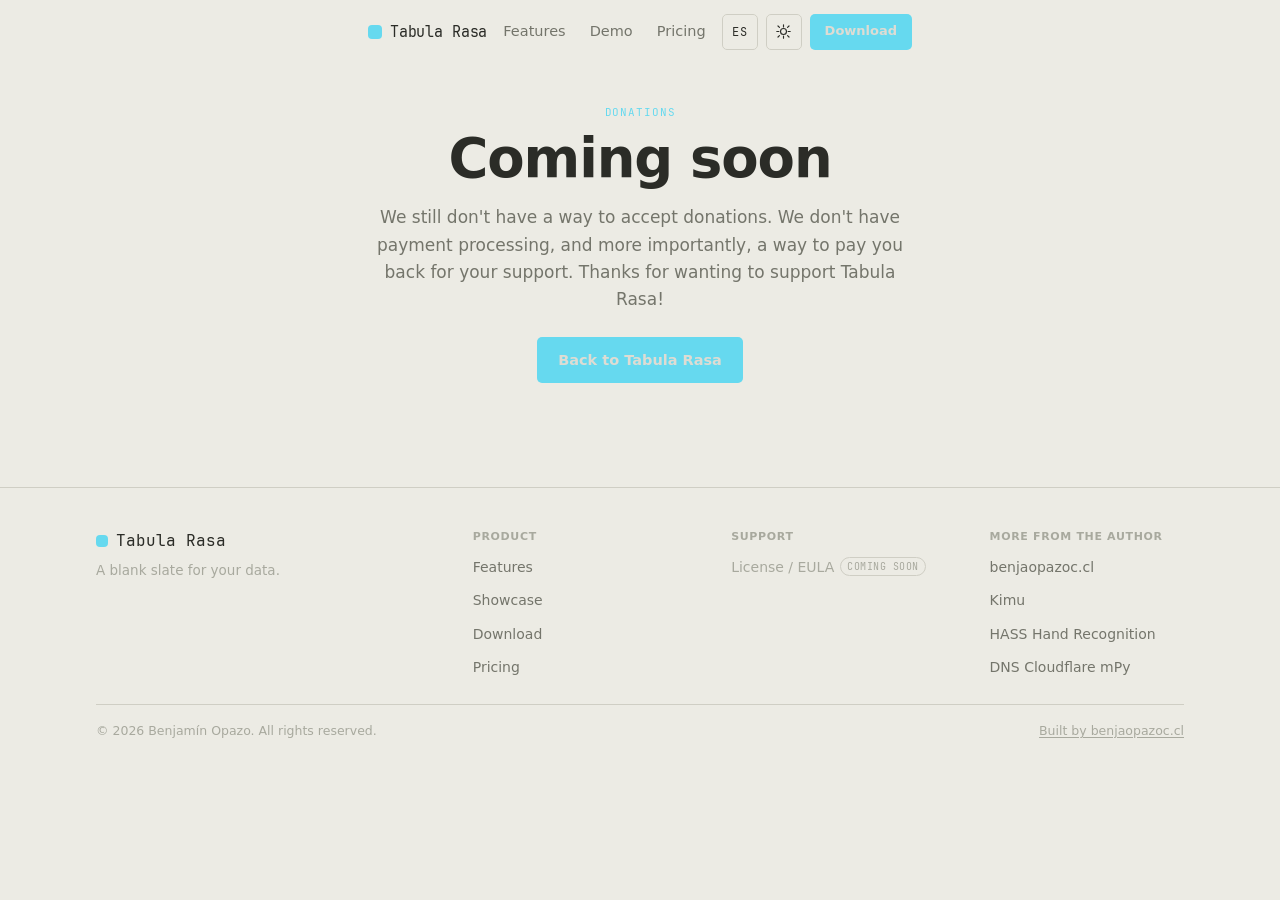
==== site/donations.html @ 3d7434ca "Donations" ====
<!doctype html>
<html lang="en">
    <head>
        <meta charset="UTF-8" />
        <meta name="viewport" content="width=device-width, initial-scale=1.0" />
        <title data-i18n="donations.meta.title">Tabula Rasa — Donations</title>
        <meta
            name="description"
            data-i18n-attr="content:donations.meta.description"
            content="Donations aren't enabled yet. Check back soon."
        />
        <meta name="author" content="Benjamín Opazo" />

        <meta property="og:type" content="website" />
        <meta
            property="og:title"
            data-i18n-attr="content:donations.meta.title"
            content="Tabula Rasa — Donations"
        />
        <meta
            property="og:description"
            data-i18n-attr="content:donations.meta.description"
            content="Donations aren't enabled yet. Check back soon."
        />
        <meta property="og:url" content="https://tabularasa.cl/donations.html" />
        <meta name="twitter:card" content="summary" />

        <!-- Prevent dark/light flash before CSS+JS load - mirrors benjaopazoc.cl's
       convention. Keep in sync with assets/js/theme.js (docs/decisions/theming.md). -->
        <script>
            (function () {
                var stored = localStorage.getItem("theme");
                var prefersDark = window.matchMedia(
                    "(prefers-color-scheme: dark)",
                ).matches;
                var theme = stored || (prefersDark ? "dark" : "light");
                document.documentElement.setAttribute("data-theme", theme);
            })();
        </script>

        <link rel="icon" type="image/svg+xml" href="assets/img/favicon.svg" />
        <link rel="stylesheet" href="assets/css/tokens.css" />
        <link rel="stylesheet" href="assets/css/styles.css" />
    </head>
    <body>
        <!-- Purely decorative ambient background - see docs/decisions/ambient-grid.md.
             aria-hidden + pointer-events:none, never part of the tab order. -->
        <div class="ambient-grid" aria-hidden="true">
            <div class="ambient-grid-panel is-left">
                <div class="ambient-grid-pattern"></div>
                <div class="ambient-grid-glow"></div>
            </div>
            <div class="ambient-grid-panel is-right">
                <div class="ambient-grid-pattern"></div>
                <div class="ambient-grid-glow"></div>
            </div>
        </div>

        <a class="skip-link" href="#main" data-i18n="skip_link"
            >Skip to content</a
        >

        <header class="site-header" id="site-header">
            <div class="container">
                <a class="brand" href="index.html#top">
                    <span class="brand-mark" aria-hidden="true"></span>
                    <span class="brand-name">Tabula Rasa</span>
                </a>

                <nav class="main-nav" aria-label="Primary">
                    <a href="index.html#features" data-i18n="nav.features"
                        >Features</a
                    >
                    <a href="index.html#showcase" data-i18n="nav.showcase"
                        >Demo</a
                    >
                    <a
                        href="pricing.html"
                        class="nav-pricing"
                        data-i18n="nav.pricing"
                        >Pricing</a
                    >
                </nav>

                <div class="header-actions">
                    <button
                        class="lang-toggle"
                        id="lang-toggle"
                        type="button"
                        data-i18n-attr="aria-label:lang_toggle.aria_label"
                        aria-label="Switch language"
                    >
                        ES
                    </button>
                    <button
                        class="theme-toggle"
                        id="theme-toggle"
                        type="button"
                        data-i18n-attr="aria-label:theme_toggle.aria_label"
                        aria-label="Toggle theme"
                    >
                        <svg
                            class="icon-sun"
                            viewBox="0 0 24 24"
                            fill="none"
                            stroke="currentColor"
                            stroke-width="1.6"
                            stroke-linecap="round"
                        >
                            <circle cx="12" cy="12" r="4.2" />
                            <path
                                d="M12 2.5v3M12 18.5v3M4.2 4.2l2.1 2.1M17.7 17.7l2.1 2.1M2.5 12h3M18.5 12h3M4.2 19.8l2.1-2.1M17.7 6.3l2.1-2.1"
                            />
                        </svg>
                        <svg
                            class="icon-moon"
                            viewBox="0 0 24 24"
                            fill="none"
                            stroke="currentColor"
                            stroke-width="1.6"
                            stroke-linecap="round"
                            stroke-linejoin="round"
                        >
                            <path
                                d="M20 14.5A8.5 8.5 0 1 1 9.5 4a6.5 6.5 0 0 0 10.5 10.5Z"
                            />
                        </svg>
                    </button>
                    <a
                        class="btn btn-primary btn-sm nav-download-desktop"
                        href="index.html#download"
                        data-i18n="header.download_btn"
                        >Download</a
                    >
                    <button
                        class="nav-toggle"
                        id="nav-toggle"
                        type="button"
                        aria-expanded="false"
                        aria-controls="mobile-nav"
                        data-i18n-attr="aria-label:nav_toggle.aria_label"
                        aria-label="Menu"
                    >
                        <svg
                            class="icon-menu"
                            viewBox="0 0 24 24"
                            fill="none"
                            stroke="currentColor"
                            stroke-width="1.6"
                            stroke-linecap="round"
                        >
                            <path d="M4 6h16M4 12h16M4 18h16" />
                        </svg>
                        <svg
                            class="icon-close"
                            viewBox="0 0 24 24"
                            fill="none"
                            stroke="currentColor"
                            stroke-width="1.6"
                            stroke-linecap="round"
                        >
                            <path d="M6 6l12 12M18 6 6 18" />
                        </svg>
                    </button>
                </div>
            </div>
        </header>

        <nav class="mobile-nav" id="mobile-nav" aria-label="Mobile" hidden>
            <div class="container">
                <a href="index.html#features" data-i18n="nav.features"
                    >Features</a
                >
                <a href="index.html#showcase" data-i18n="nav.showcase"
                    >Demo</a
                >
                <a
                    class="btn btn-primary"
                    href="index.html#download"
                    data-i18n="header.download_btn"
                    >Download</a
                >
            </div>
        </nav>

        <main id="main">
            <!-- ================= Donations (coming soon) ================= -->
            <section class="hero container">
                <p class="eyebrow" data-i18n="donations.eyebrow">
                    Donations
                </p>
                <h1 data-i18n="donations.title">Coming soon</h1>
                <p class="hero-sub" data-i18n="donations.desc">
                    We still don't have a way to accept donations. We
                    don't have payment processing, and more importantly, a
                    way to pay you back for your support. Thanks for
                    wanting to support Tabula Rasa!
                </p>
                <div class="hero-ctas">
                    <div class="hero-cta-row">
                        <a
                            class="btn btn-primary"
                            href="index.html#top"
                            data-i18n="donations.back_link"
                            >Back to Tabula Rasa</a
                        >
                    </div>
                </div>
            </section>
        </main>

        <footer class="site-footer">
            <div class="container">
                <div class="footer-grid">
                    <div>
                        <div class="footer-brand">
                            <span class="brand-mark" aria-hidden="true"></span>
                            Tabula Rasa
                        </div>
                        <p class="footer-tagline" data-i18n="footer.tagline">
                            A blank slate for your data.
                        </p>
                    </div>

                    <div class="footer-links">
                        <div class="footer-col">
                            <h4 data-i18n="footer.col_product">Product</h4>
                            <ul>
                                <li>
                                    <a
                                        href="index.html#features"
                                        data-i18n="footer.link_features"
                                        >Features</a
                                    >
                                </li>
                                <li>
                                    <a
                                        href="index.html#showcase"
                                        data-i18n="footer.link_showcase"
                                        >Showcase</a
                                    >
                                </li>
                                <li>
                                    <a
                                        href="index.html#download"
                                        data-i18n="footer.link_download"
                                        >Download</a
                                    >
                                </li>
                                <li>
                                    <a
                                        href="pricing.html"
                                        data-i18n="footer.link_pricing"
                                        >Pricing</a
                                    >
                                </li>
                            </ul>
                        </div>
                        <div class="footer-col">
                            <h4 data-i18n="footer.col_support">Support</h4>
                            <ul>
                                <li>
                                    <span
                                        class="footer-stub"
                                        data-i18n-attr="title:footer.eula_tooltip"
                                        title="Not drafted yet - pending legal review before the paid tier ships"
                                        ><span data-i18n="footer.eula_label"
                                            >License / EULA</span
                                        >
                                        <span
                                            class="footer-stub-tag"
                                            data-i18n="footer.eula_tag"
                                            >Coming soon</span
                                        ></span
                                    >
                                </li>
                            </ul>
                        </div>
                        <div class="footer-col">
                            <h4 data-i18n="footer.col_author">
                                More from the author
                            </h4>
                            <ul>
                                <li>
                                    <a
                                        href="https://benjaopazoc.cl"
                                        target="_blank"
                                        rel="noopener"
                                        >benjaopazoc.cl</a
                                    >
                                </li>
                                <li>
                                    <a
                                        href="https://github.com/benja-opazo/kimu"
                                        target="_blank"
                                        rel="noopener"
                                        >Kimu</a
                                    >
                                </li>
                                <li>
                                    <a
                                        href="https://github.com/benja-opazo/home-assistant-hand-recognition"
                                        target="_blank"
                                        rel="noopener"
                                        >HASS Hand Recognition</a
                                    >
                                </li>
                                <li>
                                    <a
                                        href="https://github.com/benja-opazo/dns-cloudflare-mpy"
                                        target="_blank"
                                        rel="noopener"
                                        >DNS Cloudflare mPy</a
                                    >
                                </li>
                            </ul>
                        </div>
                    </div>
                </div>

                <div class="footer-bottom">
                    <span
                        ><span data-i18n-html="footer.copyright_prefix"
                            >&copy;</span
                        >
                        <span id="footer-year">2026</span>
                        <span data-i18n="footer.copyright_suffix"
                            >Benjamín Opazo. All rights reserved.</span
                        ></span
                    >
                    <a
                        href="https://benjaopazoc.cl"
                        target="_blank"
                        rel="noopener"
                        data-i18n="footer.built_by"
                        >Built by benjaopazoc.cl</a
                    >
                </div>
            </div>
        </footer>

        <script src="assets/js/i18n.js"></script>
        <script src="assets/js/theme.js"></script>
        <script src="assets/js/nav.js"></script>
        <script src="assets/js/ambient-grid.js"></script>
        <script>
            document.getElementById("footer-year").textContent =
                new Date().getFullYear();
            window.addEventListener("scroll", function () {
                document
                    .getElementById("site-header")
                    .classList.toggle("is-scrolled", window.scrollY > 4);
            });
        </script>
    </body>
</html>
---- site/assets/css/tokens.css ----
/* Mirrored 1:1 from tabula-rasa/src/theme.rs (Palette) - the app is the
   source of truth, never "tidy" or round a hex here. See
   docs/decisions/theming.md for the two-tier token system and resync steps. */

:root,
:root[data-theme="dark"] {
    /* ---- Backgrounds (back → front) -------------------------------------- */
    --bg: #1c1d1a;
    --panel: #232420;
    --panel-2: #2a2b26;
    --titlebar: #181915;
    --grid: #1e1f1c;
    --grid-alt: #232420;
    --gutter: #191a17;
    --hover: #2e2f29;
    --elevated: #34352e;
    --elevated-stroke: #6b6d62;

    /* ---- Text --------------------------------------------------------- */
    --text: #e6e6df;
    --dim: #8b8d83;
    --faint: #5c5e55;
    --gutter-text: #595b52;

    /* ---- Structure ------------------------------------------------------ */
    --border: #34352f;

    /* ---- Semantic hues ---------------------------------------------------- */
    --green: #a6e22e;
    --orange: #fd971f;
    --red: #f9685f;
    --purple: #ae81ff;
    --blue: #5aaff0;
    --search: #e6db74;

    /* ---- Brand accent - the one user-tweakable knob in the app ------------ */
    --accent: #66d9ef;

    /* ---- Derived tints (accent composited at a fixed alpha; exact bytes
     match Palette::accent_soft / block_selection / line_selection) -------- */
    --accent-soft: #66d9ef29; /* 16%, alpha 0x29 */
    --block-selection: #66d9ef47; /* 28%, alpha 0x47 */
    --line-selection: #66d9ef21; /* 13%, alpha 0x21 */
    --match-bg: #e6db7466; /* search @ 40%, alpha 0x66 */
    --current-match-bg: #e6db74b8; /* search @ 72%, alpha 0xb8 */

    /* ---- Shadows (Dark theme shadow alpha ~115/255, see theme::apply) ----- */
    --shadow-color: rgba(0, 0, 0, 0.45);
}

:root[data-theme="light"] {
    --bg: #ecebe4;
    --panel: #e4e3db;
    --panel-2: #dedcd3;
    --titlebar: #dcdbd2;
    --grid: #faf9f5;
    --grid-alt: #efeee7;
    --gutter: #e7e6df;
    --hover: #dad9d0;
    --elevated: #ffffff;
    --elevated-stroke: #b8b9ae;

    --text: #2b2c27;
    --dim: #74756b;
    --faint: #a8a99e;
    --gutter-text: #a3a499;

    --border: #cfcec4;

    --green: #4f9a18;
    --orange: #c2700a;
    --red: #cf4438;
    --purple: #7d54c7;
    --blue: #2f7bc4;
    --search: #b58900;

    --accent: #66d9ef; /* same accent as dark - tints re-derive over light bg */

    --accent-soft: #66d9ef29;
    --block-selection: #66d9ef47;
    --line-selection: #66d9ef21;
    --match-bg: #b5890066;
    --current-match-bg: #b58900b8;

    --shadow-color: rgba(0, 0, 0, 0.18);
}

/* OS-preference fallback for the instant before the anti-flash script (or
   with JS disabled) picks a theme - see assets/js/theme.js. */
@media (prefers-color-scheme: light) {
    :root:not([data-theme]) {
        --bg: #ecebe4;
        --panel: #e4e3db;
        --panel-2: #dedcd3;
        --titlebar: #dcdbd2;
        --grid: #faf9f5;
        --grid-alt: #efeee7;
        --gutter: #e7e6df;
        --hover: #dad9d0;
        --elevated: #ffffff;
        --elevated-stroke: #b8b9ae;
        --text: #2b2c27;
        --dim: #74756b;
        --faint: #a8a99e;
        --gutter-text: #a3a499;
        --border: #cfcec4;
        --green: #4f9a18;
        --orange: #c2700a;
        --red: #cf4438;
        --purple: #7d54c7;
        --blue: #2f7bc4;
        --search: #b58900;
        --accent-soft: #66d9ef29;
        --block-selection: #66d9ef47;
        --line-selection: #66d9ef21;
        --match-bg: #b5890066;
        --current-match-bg: #b58900b8;
        --shadow-color: rgba(0, 0, 0, 0.18);
    }
}

/* ==========================================================================
   Site-level tokens - NOT in the app, additive for the marketing shell around
   the app-faithful showcase. Named distinctly so the two token sets are never
   confused. Kept explicit + updatable per the brief's "polishing the theme"
   note: change these, not ad-hoc values in styles.css.
   ========================================================================== */
:root {
    --space-1: 4px;
    --space-2: 8px;
    --space-3: 16px;
    --space-4: 24px;
    --space-5: 40px;
    --space-6: 64px;

    --radius-sm: 5px; /* app control radius */
    --radius-md: 7px; /* app popover radius */
    --radius-lg: 10px; /* app window/card radius */

    --container-max: 1120px;

    --ease: cubic-bezier(0.16, 1, 0.3, 1);

    --font-chrome:
        system-ui, -apple-system, "Segoe UI", Roboto, "Helvetica Neue", Arial,
        sans-serif;
    --font-mono:
        "JetBrains Mono", ui-monospace, SFMono-Regular, Menlo, Consolas,
        monospace;
    --font-icon: "lucide";
}
---- site/assets/css/styles.css ----
/* ==========================================================================
   tabularasa.cl - styles.css
   Numbered TOC (keep updated - convention borrowed from benjaopazoc.cl):
     1. Reset + fonts
     2. Layout primitives
     3. Header / nav
     4. Hero
     5. Buttons + badges (site-level marketing controls)
     6. Section headings / feature grid
     7. Feature card flip + demo modal
     8. Showcase window chrome (title bar, menu bar, tab strip) - app-faithful
     9. Toolbar (app-faithful)
    10. Grid (app-faithful)
    11. Status bar (app-faithful)
    12. Search bar (app-faithful)
    13. Popovers / dropdowns (app-faithful)
    14. Download section
    15. Footer
    16. Scrollbars (app-faithful)
    17. Responsive
    18. Reduced motion / accessibility
    19. Ambient background grid (decorative)
    20. Pricing page
   ========================================================================== */

/* ---- 1. Reset + fonts --------------------------------------------------- */

@font-face {
    font-family: "JetBrains Mono";
    src: url("../fonts/JetBrainsMono-Regular.ttf") format("truetype");
    font-weight: 400 700;
    font-style: normal;
    font-display: swap;
}

@font-face {
    font-family: "lucide";
    src: url("../fonts/lucide.ttf") format("truetype");
    font-weight: 400;
    font-style: normal;
    font-display: block; /* icon glyphs must not flash as tofu/text */
}

* {
    box-sizing: border-box;
}

html {
    color-scheme: light dark;
}

body {
    margin: 0;
    background: var(--bg);
    color: var(--text);
    font-family: var(--font-chrome);
    font-size: 16px;
    line-height: 1.6;
    -webkit-font-smoothing: antialiased;
}

img,
svg {
    max-width: 100%;
    display: block;
}

a {
    color: inherit;
}

.icon {
    font-family: var(--font-icon);
    font-style: normal;
    line-height: 1;
    display: inline-block;
}

:focus-visible {
    outline: 2px solid var(--accent);
    outline-offset: 2px;
    border-radius: 3px;
}

/* ---- 2. Layout primitives ------------------------------------------------ */

.container {
    max-width: var(--container-max);
    margin-inline: auto;
    padding-inline: var(--space-3);
}

.section {
    padding-block: var(--space-6);
}

/* Showcase gets less top padding than other sections - keeps the interactive
   demo close enough to the fold to be visible on ~13" laptop viewports. */
#showcase {
    padding-top: var(--space-4);
}

.section-head {
    max-width: 640px;
    margin-bottom: var(--space-5);
}

/* Used on the showcase section-head so the interactive demo below it sits
   higher on the page - visible without scrolling on ~13" laptop viewports. */
.section-head-tight {
    margin-bottom: var(--space-3);
}

.eyebrow {
    font-family: var(--font-mono);
    font-size: 11px;
    font-weight: 700;
    letter-spacing: 0.08em;
    text-transform: uppercase;
    color: var(--accent);
    margin: 0 0 var(--space-2);
}

.section-head h2 {
    font-size: clamp(1.5rem, 1.2rem + 1.4vw, 2.1rem);
    margin: 0 0 var(--space-2);
    letter-spacing: -0.01em;
}

.section-head h2 .accent-text,
.section-head p .accent-text {
    color: var(--accent);
}

.section-head p {
    color: var(--dim);
    margin: 0;
}

.visually-hidden {
    position: absolute;
    width: 1px;
    height: 1px;
    overflow: hidden;
    clip: rect(0 0 0 0);
    white-space: nowrap;
}

.skip-link {
    position: absolute;
    left: var(--space-2);
    top: -48px;
    background: var(--accent);
    color: var(--panel-2);
    padding: var(--space-2) var(--space-3);
    border-radius: var(--radius-sm);
    font-weight: 600;
    z-index: 100;
    transition: top 0.2s var(--ease);
}

.skip-link:focus {
    top: var(--space-2);
}

/* ---- 3. Header / nav ------------------------------------------------------ */

.site-header {
    position: sticky;
    top: 0;
    z-index: 40;
    height: 64px;
    display: flex;
    align-items: center;
    background: color-mix(in srgb, var(--bg) 88%, transparent);
    backdrop-filter: blur(10px);
    border-bottom: 1px solid transparent;
    transition:
        border-color 0.25s var(--ease),
        background 0.25s var(--ease);
}

.site-header.is-scrolled {
    border-bottom-color: var(--border);
    background: color-mix(in srgb, var(--bg) 96%, transparent);
}

.site-header .container {
    display: flex;
    align-items: center;
    justify-content: space-between;
    gap: var(--space-3);
}

.brand {
    display: flex;
    align-items: center;
    gap: var(--space-2);
    font-weight: 600;
    font-size: 15px;
    text-decoration: none;
    letter-spacing: -0.01em;
}

.brand-mark {
    width: 14px;
    height: 14px;
    border-radius: 4px;
    background: var(--accent);
    flex: none;
}

.brand-name {
    font-family: var(--font-mono);
}

/* Visible at every width - below 860px only .nav-pricing shows (Pricing was
   the one link that isn't reachable any other way on mobile now that
   Download lives in the hamburger); Features/Demo rejoin it >=860px below.
   See docs/decisions/mobile-nav.md. */
.main-nav {
    display: flex;
    align-items: center;
    gap: var(--space-4);
}

.main-nav a {
    text-decoration: none;
    color: var(--dim);
    font-size: 14.5px;
    transition: color 0.2s var(--ease);
}

.main-nav a:not(.nav-pricing) {
    display: none;
}

.main-nav a:hover {
    color: var(--text);
}

.main-nav a.is-current {
    color: var(--text);
    font-weight: 600;
}

.header-actions {
    display: flex;
    align-items: center;
    gap: var(--space-2);
}

.lang-toggle,
.theme-toggle {
    width: 36px;
    height: 36px;
    border-radius: var(--radius-sm);
    border: 1px solid var(--border);
    background: transparent;
    color: var(--text);
    display: grid;
    place-items: center;
    cursor: pointer;
    flex: none;
    transition:
        background 0.2s var(--ease),
        border-color 0.2s var(--ease);
}

.lang-toggle {
    font-family: var(--font-mono);
    font-size: 11.5px;
    font-weight: 700;
    letter-spacing: 0.02em;
}

.lang-toggle:hover {
    background: var(--hover);
}

.theme-toggle:hover {
    background: var(--hover);
}

.theme-toggle svg {
    width: 17px;
    height: 17px;
}

.theme-toggle .icon-moon {
    display: none;
}
:root[data-theme="dark"] .theme-toggle .icon-sun {
    display: none;
}
:root[data-theme="dark"] .theme-toggle .icon-moon {
    display: block;
}

/* Full nav + persistent Download only reappear at >=860px (see the media
   query below) - below that, .nav-toggle opens .mobile-nav instead, and
   Download moves into that panel since it's not worth a persistent header
   slot on a small screen (docs/decisions/mobile-nav.md). */
/* .header-actions prefix (not just .nav-download-desktop alone) matters:
   .btn's own `display: inline-flex` is equal specificity and defined later
   in this file, so a bare single-class selector here would silently lose
   the cascade and never actually hide on mobile. */
.header-actions .nav-download-desktop {
    display: none;
}

.nav-toggle {
    width: 36px;
    height: 36px;
    border-radius: var(--radius-sm);
    border: 1px solid var(--border);
    background: transparent;
    color: var(--text);
    display: grid;
    place-items: center;
    cursor: pointer;
    flex: none;
}

.nav-toggle:hover {
    background: var(--hover);
}

.nav-toggle svg {
    width: 19px;
    height: 19px;
}

.nav-toggle .icon-close {
    display: none;
}

.nav-toggle[aria-expanded="true"] .icon-menu {
    display: none;
}

.nav-toggle[aria-expanded="true"] .icon-close {
    display: block;
}

/* Sticky, not static - .site-header is sticky too, but a plain sibling
   below it scrolls out of view with the rest of the page past the first
   64px, making the panel only reachable at the very top otherwise. */
.mobile-nav {
    position: sticky;
    top: 64px;
    z-index: 39;
    border-bottom: 1px solid var(--border);
    background: var(--panel);
}

.mobile-nav[hidden] {
    display: none;
}

.mobile-nav .container {
    display: flex;
    flex-direction: column;
    gap: var(--space-1);
    padding-block: var(--space-2) var(--space-3);
}

.mobile-nav a:not(.btn) {
    padding: var(--space-2) 0;
    color: var(--dim);
    text-decoration: none;
    font-size: 15.5px;
}

.mobile-nav a.is-current {
    color: var(--text);
    font-weight: 600;
}

.mobile-nav .btn {
    margin-top: var(--space-1);
}

/* ---- 4. Hero -------------------------------------------------------------- */

.hero {
    padding-block: var(--space-5);
    text-align: center;
}

.hero-badge {
    display: inline-flex;
    align-items: center;
    gap: 6px;
    font-family: var(--font-mono);
    font-size: 11.5px;
    color: var(--dim);
    background: var(--panel);
    border: 1px solid var(--border);
    border-radius: 999px;
    padding: 5px 12px;
    margin-bottom: var(--space-3);
}

.hero-badge .dot {
    width: 6px;
    height: 6px;
    border-radius: 50%;
    background: var(--green);
    flex: none;
}

.hero h1 {
    font-size: clamp(2.1rem, 1.7rem + 2.6vw, 3.4rem);
    line-height: 1.08;
    letter-spacing: -0.02em;
    margin: 0 0 var(--space-3);
}

.hero h1 .accent-text {
    color: var(--accent);
}

.hero-sub {
    max-width: 560px;
    margin: 0 auto var(--space-4);
    color: var(--dim);
    font-size: 17px;
}

.hero-ctas {
    display: flex;
    flex-direction: column;
    align-items: center;
    gap: var(--space-3);
}

.hero-cta-row {
    display: flex;
    flex-wrap: wrap;
    justify-content: center;
    gap: var(--space-2);
}

.hero-meta {
    font-family: var(--font-mono);
    font-size: 12.5px;
    color: var(--faint);
}

.hero-meta a {
    color: var(--dim);
    text-decoration: underline;
    text-underline-offset: 2px;
}

/* ---- 5. Buttons + badges -------------------------------------------------- */

.btn {
    display: inline-flex;
    align-items: center;
    justify-content: center;
    gap: 8px;
    height: 46px;
    padding: 0 20px;
    border-radius: var(--radius-sm);
    font-size: 14.5px;
    font-weight: 600;
    text-decoration: none;
    border: 1px solid transparent;
    cursor: pointer;
    transition:
        transform 0.2s var(--ease),
        background 0.2s var(--ease),
        border-color 0.2s var(--ease);
    white-space: nowrap;
}

.btn:hover {
    transform: translateY(-1px);
}

.btn-primary {
    /* Mirrors theme::primary_button: accent fill + panel2 text, strong. */
    background: var(--accent);
    color: var(--panel-2);
}

.btn-primary:hover {
    filter: brightness(1.04);
}

.btn-secondary {
    background: transparent;
    color: var(--text);
    border-color: var(--border);
}

.btn-secondary:hover {
    background: var(--hover);
}

.btn svg {
    width: 18px;
    height: 18px;
}

.btn-sm {
    height: 36px;
    padding: 0 14px;
    font-size: 13px;
}

/* ---- 6. Feature grid ------------------------------------------------------ */

.feature-grid {
    display: grid;
    grid-template-columns: 1fr;
    gap: var(--space-3);
}

.feature-card {
    background: var(--panel);
    border: 1px solid var(--border);
    border-radius: var(--radius-lg);
    padding: var(--space-4);
}

/* A colored badge, not a bare glyph - gives each card its own anchor point
   instead of reading as one identical box after another (docs/decisions/
   feature-media.md). Same treatment at every width, not mobile-only. */
.feature-card .icon {
    display: inline-flex;
    align-items: center;
    justify-content: center;
    width: 40px;
    height: 40px;
    border-radius: 50%;
    background: var(--accent-soft);
    font-size: 19px;
    color: var(--accent);
    margin-bottom: var(--space-3);
}

.feature-card h3 {
    font-size: 15.5px;
    margin: 0 0 6px;
}

.feature-card p {
    margin: 0;
    color: var(--dim);
    font-size: 15px;
    line-height: 1.6;
}

.feature-card p .accent-text,
.feature-card h3 .accent-text {
    color: var(--accent);
}

.feature-card .status-pill {
    display: inline-block;
    margin-top: var(--space-2);
    font-family: var(--font-mono);
    font-size: 10px;
    text-transform: uppercase;
    letter-spacing: 0.04em;
    padding: 2px 8px;
    border-radius: 999px;
}

.status-pill.is-shipped {
    color: var(--green);
    background: color-mix(in srgb, var(--green) 14%, transparent);
}

.status-pill.is-roadmap {
    color: var(--orange);
    background: color-mix(in srgb, var(--orange) 14%, transparent);
}

/* Scoped to .container, not the full-width #trust section itself - a
   full-bleed background here would paint over the ambient-grid decorative
   effect in the side gutters (docs/decisions/ambient-grid.md), which only
   shows through because sections are otherwise transparent. --panel-2 (not
   --panel, which the cards themselves use) keeps the cards visible against
   it. padding-block gives the eyebrow text room to breathe inside the
   panel instead of touching its top edge. */
#trust > .container {
    background: var(--panel-2);
    border-radius: var(--radius-lg);
    padding-block: var(--space-5);
}

/* ---- 7. Feature card flip + demo modal ------------------------------------ */

/* Only the four "Shipped" feature cards get `.is-flippable` (index.html) —
   the roadmap card and the trust-section cards reuse `.feature-card` but
   stay plain, since there's no real demo to show for an unbuilt feature. */
.feature-card.is-flippable {
    background: none;
    border: none;
    padding: 0;
    perspective: 1200px;
    cursor: pointer;
}

.feature-card.is-flippable:focus-visible {
    outline: none; /* moved to the flipper so it traces the visible card, not this 0-size wrapper */
}

.feature-card-flipper {
    position: relative;
    transition: transform 0.5s var(--ease);
    transform-style: preserve-3d;
}

.feature-card.is-flippable:focus-visible .feature-card-flipper {
    outline: 2px solid var(--accent);
    outline-offset: 2px;
    border-radius: var(--radius-lg);
}

.feature-card.is-flipped .feature-card-flipper {
    transform: rotateY(180deg);
}

.feature-card-face {
    background: var(--panel);
    border: 1px solid var(--border);
    border-radius: var(--radius-lg);
    padding: var(--space-4);
    backface-visibility: hidden;
}

.feature-card-front {
    position: relative;
}

.feature-card-back {
    position: absolute;
    inset: 0;
    transform: rotateY(180deg);
    display: flex;
    align-items: center;
    justify-content: center;
    overflow: hidden;
    padding: 0;
}

.feature-card-gif {
    width: 100%;
    height: 100%;
    object-fit: cover;
    display: block;
}

.feature-card-back-fallback {
    display: none;
    color: var(--faint);
    font-size: 12.5px;
    font-family: var(--font-chrome);
    text-align: center;
    padding: var(--space-3);
}

.feature-card-back.has-no-gif .feature-card-gif {
    display: none;
}

.feature-card-back.has-no-gif .feature-card-back-fallback {
    display: block;
}

.feature-card-play {
    position: absolute;
    top: var(--space-3);
    right: var(--space-3);
    width: 30px;
    height: 30px;
    border-radius: 50%;
    border: 1px solid var(--border);
    background: color-mix(in srgb, var(--panel) 80%, transparent);
    color: var(--text);
    display: grid;
    place-items: center;
    cursor: pointer;
    transition: background 0.2s var(--ease), color 0.2s var(--ease), border-color 0.2s var(--ease);
}

.feature-card-play:hover {
    background: var(--accent-soft);
    color: var(--accent);
    border-color: color-mix(in srgb, var(--accent) 35%, transparent);
}

.feature-card-play svg {
    width: 15px;
    height: 15px;
}

/* Discovery hint (feature-cards.js) - previews the flip gesture and pulses
   the play button once, first time the card scrolls into view. */
@keyframes feature-card-nudge {
    0%,
    100% {
        transform: rotateY(0deg);
    }
    30% {
        transform: rotateY(-10deg);
    }
    60% {
        transform: rotateY(6deg);
    }
    80% {
        transform: rotateY(-3deg);
    }
}

.feature-card-flipper.is-nudging {
    animation: feature-card-nudge 1.1s ease-in-out;
}

@keyframes feature-card-play-nudge {
    0% {
        box-shadow: 0 0 0 0 color-mix(in srgb, var(--accent) 55%, transparent);
    }
    100% {
        box-shadow: 0 0 0 10px color-mix(in srgb, var(--accent) 0%, transparent);
    }
}

.feature-card-play.is-nudging {
    animation: feature-card-play-nudge 0.9s ease-out 2;
}

/* Demo modal — hidden by default via the `hidden` attribute in index.html.
   `[hidden]` must be re-declared here: an author `display` rule on the same
   element always beats the UA stylesheet's default `[hidden]{display:none}`,
   so without this override the modal would stay visible (and eat clicks)
   even while the `hidden` attribute is present. */
.feature-modal {
    position: fixed;
    inset: 0;
    z-index: 100;
    display: flex;
    align-items: center;
    justify-content: center;
    padding: var(--space-3);
}

.feature-modal[hidden] {
    display: none;
}

.feature-modal-backdrop {
    position: absolute;
    inset: 0;
    background: color-mix(in srgb, black 60%, transparent);
}

.feature-modal-dialog {
    position: relative;
    z-index: 1;
    width: min(720px, 100%);
    max-height: 85vh;
    background: var(--panel-2);
    border: 1px solid var(--border);
    border-radius: var(--radius-lg);
    box-shadow: 0 24px 60px -20px var(--shadow-color);
    padding: var(--space-4);
    display: flex;
    flex-direction: column;
    gap: var(--space-3);
}

.feature-modal-title {
    margin: 0;
    font-size: 16px;
    padding-right: var(--space-5);
}

.feature-modal-media {
    border-radius: var(--radius-md);
    overflow: hidden;
    background: var(--grid);
    display: flex;
    align-items: center;
    justify-content: center;
    min-height: 160px;
}

.feature-modal-gif {
    display: block;
    width: 100%;
    max-height: 65vh;
    object-fit: contain;
}

.feature-modal-fallback {
    display: none;
    color: var(--faint);
    font-size: 13.5px;
    font-family: var(--font-chrome);
    padding: var(--space-5);
    text-align: center;
}

.feature-modal-media.has-no-gif .feature-modal-gif {
    display: none;
}

.feature-modal-media.has-no-gif .feature-modal-fallback {
    display: block;
}

.feature-modal-close {
    position: absolute;
    top: var(--space-3);
    right: var(--space-3);
    width: 32px;
    height: 32px;
    border-radius: var(--radius-sm);
    border: 1px solid var(--border);
    background: transparent;
    color: var(--text);
    display: grid;
    place-items: center;
    cursor: pointer;
}

.feature-modal-close:hover {
    background: var(--hover);
}

.feature-modal-close svg {
    width: 16px;
    height: 16px;
}

/* ---- 8. Showcase window chrome ------------------------------------------- */

.showcase-frame {
    border-radius: var(--radius-lg);
    border: 1px solid var(--border);
    overflow: hidden;
    box-shadow: 0 24px 60px -20px var(--shadow-color);
    background: var(--bg);
    /* Isolates the app-faithful design tokens: this subtree always renders in
     the "app" palette below, independent of whatever the marketing shell
     is doing - see docs/decisions/theming.md. */
}

.tr-titlebar {
    height: 32px;
    flex: none;
    display: flex;
    align-items: center;
    gap: 8px;
    padding: 0 12px;
    background: var(--titlebar);
    border-bottom: 1px solid var(--border);
}

.tr-dots {
    display: flex;
    gap: 6px;
}

.tr-dots span {
    width: 10px;
    height: 10px;
    border-radius: 50%;
    background: var(--faint);
    opacity: 0.6;
}

.tr-titlebar-title {
    font-size: 12px;
    color: var(--dim);
    font-weight: 500;
    letter-spacing: 0.2px;
    margin-inline: auto;
    font-family: var(--font-chrome);
}

.tr-menubar {
    height: 28px;
    flex: none;
    display: flex;
    align-items: center;
    gap: var(--space-4);
    padding: 0 14px;
    background: var(--panel);
    border-bottom: 1px solid var(--border);
    font-size: 12.5px;
    color: var(--faint);
    overflow-x: auto;
}

.tr-tabstrip {
    height: 34px;
    flex: none;
    display: flex;
    align-items: stretch;
    background: var(--panel-2);
    border-bottom: 1px solid var(--border);
    overflow-x: auto;
}

.tr-tab {
    display: flex;
    align-items: center;
    gap: 8px;
    padding: 0 14px;
    font-size: 12.5px;
    color: var(--dim);
    border-right: 1px solid var(--border);
    white-space: nowrap;
    flex: none;
}

.tr-tab.is-active {
    background: var(--grid);
    color: var(--text);
    box-shadow: inset 0 2px 0 var(--accent);
}

.tr-tab-dirty {
    width: 6px;
    height: 6px;
    border-radius: 50%;
    background: var(--dim);
}

.tr-tab-add {
    width: 34px;
    display: grid;
    place-items: center;
    color: var(--faint);
    font-size: 16px;
    flex: none;
}

/* ---- 9. Toolbar ------------------------------------------------------------ */

.tr-toolbar {
    min-height: 46px;
    flex: none;
    display: flex;
    align-items: center;
    gap: var(--space-3);
    padding: 0 12px;
    background: var(--panel);
    border-bottom: 1px solid var(--border);
    flex-wrap: wrap;
    row-gap: 4px;
}

.tr-toolbar-group {
    display: flex;
    align-items: center;
    gap: 2px;
}

.tr-group-label {
    font-family: var(--font-mono);
    font-size: 9px;
    font-weight: 700;
    text-transform: uppercase;
    letter-spacing: 0.8px;
    color: var(--faint);
    margin-right: 4px;
}

.tr-divider {
    width: 1px;
    align-self: stretch;
    margin-block: 8px;
    background: var(--border);
    flex: none;
}

.tr-btn {
    display: inline-flex;
    align-items: center;
    gap: 6px;
    height: 30px;
    padding: 0 8px;
    border-radius: 6px;
    border: none;
    background: transparent;
    color: var(--text);
    font-family: var(--font-chrome);
    font-size: 12.5px;
    cursor: pointer;
    transition:
        background 0.15s var(--ease),
        color 0.15s var(--ease);
    position: relative;
}

.tr-btn .icon {
    font-size: 15px;
}

.tr-btn .chev {
    font-size: 10px;
    margin-left: 2px;
    color: var(--faint);
}

.tr-btn:hover,
.tr-btn.is-active {
    background: var(--accent-soft);
    color: var(--accent);
}

.tr-btn.is-active .chev {
    color: var(--accent);
}

.tr-btn[disabled] {
    color: var(--faint);
    cursor: not-allowed;
    background: none;
}

.tr-btn[disabled]:hover {
    background: none;
}

/* ---- 10. Grid ---------------------------------------------------------------- */

.tr-grid-scroll {
    overflow: auto;
    max-height: 420px;
    background: var(--grid);
}

.tr-grid {
    width: 100%;
    border-collapse: collapse;
    font-family: var(--font-mono);
    font-size: 12px;
}

.tr-grid thead th {
    position: sticky;
    top: 0;
    z-index: 2;
    background: var(--panel-2);
    color: var(--text);
    text-align: left;
    font-weight: 500;
    padding: 6px 8px;
    height: 26px;
    border-bottom: 1px solid var(--border);
    border-right: 1px solid var(--border);
    cursor: pointer;
    user-select: none;
    white-space: nowrap;
}

.tr-grid thead th:hover {
    background: var(--hover);
}

.tr-grid thead th.tr-col-gutter {
    cursor: default;
}

.tr-grid thead th.tr-col-gutter:hover {
    background: var(--panel-2);
}

.tr-grid th .sort-chev {
    font-size: 10px;
    margin-left: 4px;
    color: var(--accent);
}

.tr-grid tbody td {
    padding: 6px 8px;
    border-bottom: 1px solid var(--border);
    border-right: 1px solid var(--border);
    white-space: nowrap;
    overflow: hidden;
    text-overflow: ellipsis;
    max-width: 220px;
}

.tr-grid.is-wrapped tbody td {
    white-space: normal;
    overflow-wrap: anywhere;
}

.tr-grid tbody tr.tr-row-even td {
    background: var(--grid);
}

.tr-grid tbody tr.tr-row-odd td {
    background: var(--grid-alt);
}

.tr-grid tbody tr:hover td {
    background: var(--hover);
}

.tr-grid tbody tr.is-row-selected td {
    background: var(--line-selection);
}

.tr-grid td.is-cell-selected {
    background: var(--block-selection);
    outline: 1px solid var(--accent);
    outline-offset: -1px;
}

.tr-col-gutter {
    color: var(--gutter-text);
    background: var(--gutter) !important;
    text-align: right;
    width: 1%;
    cursor: pointer;
}

.tr-grid tbody td.tr-col-gutter:hover {
    background: var(--hover) !important;
}

.tr-col-id {
    color: var(--dim);
}

.tr-status-cell {
    display: inline-flex;
    align-items: center;
    gap: 6px;
}

.tr-status-dot {
    width: 7px;
    height: 7px;
    border-radius: 50%;
    flex: none;
}

.tr-status-dot.is-green {
    background: var(--green);
}
.tr-status-dot.is-orange {
    background: var(--orange);
}
.tr-status-dot.is-red {
    background: var(--red);
}

.tr-status-cell.is-green {
    color: var(--green);
}
.tr-status-cell.is-orange {
    color: var(--orange);
}
.tr-status-cell.is-red {
    color: var(--red);
}

.tr-group-header td {
    background: color-mix(
        in srgb,
        var(--panel-2) 75%,
        var(--purple) 25%
    ) !important;
    color: var(--text);
    font-weight: 600;
    cursor: pointer;
}

.tr-group-header .chev {
    color: var(--purple);
    margin-right: 6px;
    font-size: 10px;
}

.tr-group-header .count {
    color: var(--dim);
    font-weight: 400;
    margin-left: 6px;
}

mark.tr-match {
    background: var(--match-bg);
    color: inherit;
    border-radius: 2px;
    padding: 0 1px;
}

mark.tr-match.is-current {
    background: var(--current-match-bg);
}

/* Diverging heatmap: high -> blue, low -> red, set inline per-cell via JS
   custom property --heat (0..1) so the scale stays data-driven. */
.tr-cell-heat {
    background: color-mix(
        in srgb,
        var(--blue) calc(var(--heat, 0.5) * 100%),
        var(--red) calc((1 - var(--heat, 0.5)) * 100%)
    ) !important;
    color: var(--panel-2);
}

:root[data-theme="light"] .tr-cell-heat {
    color: var(--text);
}

.tr-empty-row td {
    text-align: center;
    color: var(--faint);
    padding: 24px;
    font-family: var(--font-chrome);
}

/* ---- 11. Status bar --------------------------------------------------------- */

.tr-statusbar {
    min-height: 30px;
    flex: none;
    display: flex;
    align-items: stretch;
    background: var(--panel-2);
    font-family: var(--font-mono);
    font-size: 11.5px;
    flex-wrap: wrap;
}

.tr-status-zone {
    display: flex;
    align-items: center;
    gap: 8px;
    padding: 0 12px;
    min-height: 30px;
}

.tr-status-left {
    border-right: 1px solid var(--border);
    color: var(--dim);
    flex-wrap: wrap;
}

.tr-status-left .agg-label {
    text-transform: uppercase;
    font-size: 9.5px;
    letter-spacing: 0.5px;
    color: var(--faint);
    margin-right: 3px;
}

.tr-status-left .agg-value {
    color: var(--text);
}

.tr-status-center {
    flex: 1;
    gap: 7px;
    flex-wrap: wrap;
    min-width: 140px;
}

.tr-rules-label {
    font-size: 10px;
    text-transform: uppercase;
    letter-spacing: 0.6px;
    color: var(--faint);
}

.tr-rules-empty {
    font-style: italic;
    color: var(--faint);
}

.tr-status-right {
    border-left: 1px solid var(--border);
    color: var(--faint);
    gap: 10px;
    margin-left: auto;
}

.tr-badge {
    padding: 2px 6px;
}

/* Rule pill (sort / filter / group) - tint@8% fill + tint@35% border. */
.tr-pill {
    display: inline-flex;
    align-items: center;
    height: 20px;
    border-radius: 999px;
    font-size: 11px;
    overflow: hidden;
    border: 1px solid;
}

.tr-pill-icon,
.tr-pill-close {
    display: inline-flex;
    align-items: center;
    justify-content: center;
    height: 100%;
    padding: 0 6px;
    cursor: pointer;
}

.tr-pill-label {
    padding: 0 2px;
    white-space: nowrap;
}

.tr-pill-close {
    cursor: pointer;
    opacity: 0.75;
}

.tr-pill-close:hover {
    opacity: 1;
}

.tr-pill.is-sort {
    background: color-mix(in srgb, var(--accent) 8%, transparent);
    border-color: color-mix(in srgb, var(--accent) 35%, transparent);
    color: var(--accent);
}

.tr-pill.is-filter {
    background: color-mix(in srgb, var(--green) 8%, transparent);
    border-color: color-mix(in srgb, var(--green) 35%, transparent);
    color: var(--green);
}

.tr-pill.is-group {
    background: color-mix(in srgb, var(--purple) 8%, transparent);
    border-color: color-mix(in srgb, var(--purple) 35%, transparent);
    color: var(--purple);
}

/* ---- 12. Search bar ---------------------------------------------------------- */

.tr-searchbar {
    display: none;
    min-height: 30px;
    align-items: center;
    gap: 10px;
    padding: 0 12px;
    background: var(--panel-2);
    border-top: 1px solid var(--border);
    font-family: var(--font-chrome);
}

.tr-searchbar.is-open {
    display: flex;
}

.tr-searchbar input {
    flex: 1;
    min-width: 0;
    background: var(--grid);
    border: 1px solid var(--border);
    border-radius: var(--radius-sm);
    padding: 5px 8px;
    color: var(--text);
    font-family: var(--font-mono);
    font-size: 12px;
}

.tr-searchbar input:focus {
    outline: none;
    border-color: var(--accent);
}

.tr-search-count {
    font-size: 11.5px;
    color: var(--faint);
    font-family: var(--font-mono);
    white-space: nowrap;
}

.tr-search-btn {
    background: none;
    border: none;
    color: var(--faint);
    cursor: pointer;
    display: grid;
    place-items: center;
    width: 26px;
    height: 26px;
    border-radius: 5px;
}

.tr-search-btn:hover {
    background: var(--hover);
    color: var(--text);
}

/* ---- 13. Popovers / dropdowns ------------------------------------------------ */

.tr-popover-anchor {
    position: relative;
}

.tr-popover {
    position: absolute;
    top: calc(100% + 6px);
    left: 0;
    min-width: 190px;
    background: var(--panel-2);
    border: 1px solid var(--border);
    border-radius: 7px;
    box-shadow: 0 10px 30px var(--shadow-color);
    padding: 5px;
    z-index: 30;
    display: none;
}

.tr-popover.is-open {
    display: block;
}

.tr-popover-title {
    font-size: 10px;
    text-transform: uppercase;
    letter-spacing: 0.6px;
    color: var(--faint);
    padding: 5px 8px 6px;
}

.tr-popover-row {
    display: flex;
    align-items: center;
    gap: 8px;
    width: 100%;
    padding: 5px 8px;
    border-radius: 5px;
    background: none;
    border: none;
    color: var(--text);
    font-family: var(--font-chrome);
    font-size: 12.5px;
    text-align: left;
    cursor: pointer;
}

.tr-popover-row:hover {
    background: var(--accent-soft);
    color: var(--accent);
}

.tr-popover-row.is-selected {
    color: var(--accent);
}

.tr-popover-row .sample {
    margin-left: auto;
    color: var(--faint);
    font-size: 11px;
}

/* ---- 14. Download section ---------------------------------------------------- */

.download-grid {
    display: grid;
    grid-template-columns: 1fr;
    gap: var(--space-3);
}

.download-card {
    background: var(--panel);
    border: 1px solid var(--border);
    border-radius: var(--radius-lg);
    padding: var(--space-4);
    display: flex;
    flex-direction: column;
    gap: var(--space-2);
    transition: border-color 0.2s var(--ease);
}

.download-card-head {
    display: flex;
    align-items: center;
    gap: var(--space-2);
}

.download-card .icon {
    font-size: 24px;
    color: var(--text);
}

.download-card h3 {
    margin: 0;
    font-size: 16px;
}

.download-card p {
    margin: 0;
    color: var(--dim);
    font-size: 14.5px;
    line-height: 1.5;
}

.download-card .meta {
    font-family: var(--font-mono);
    font-size: 11.5px;
    color: var(--faint);
    display: flex;
    gap: var(--space-2);
    flex-wrap: wrap;
}

.download-card .btn {
    margin-top: auto;
    width: 100%;
}

.download-note {
    text-align: center;
    color: var(--faint);
    font-size: 13px;
    margin-top: var(--space-3);
}

.download-note a {
    color: var(--dim);
    text-decoration: underline;
    text-underline-offset: 2px;
}

/* ---- 15. Footer --------------------------------------------------------------- */

.site-footer {
    border-top: 1px solid var(--border);
    padding-block: var(--space-5);
    margin-top: var(--space-6);
}

.footer-grid {
    display: flex;
    flex-direction: column;
    gap: var(--space-4);
}

.footer-brand {
    display: flex;
    align-items: center;
    gap: 8px;
    font-weight: 600;
    font-family: var(--font-mono);
}

.footer-brand .brand-mark {
    width: 12px;
    height: 12px;
}

.footer-tagline {
    color: var(--faint);
    font-size: 13.5px;
    margin: 6px 0 0;
}

/* A fixed 3-column grid at every width, not a flex-wrap that reflows
   unpredictably - 3 columns holds up fine down to ~340px since each column
   is only single words or a short link list. */
.footer-links {
    display: grid;
    grid-template-columns: repeat(3, 1fr);
    gap: var(--space-3) var(--space-2);
}

.footer-col h4 {
    font-size: 11px;
    text-transform: uppercase;
    letter-spacing: 0.06em;
    color: var(--faint);
    margin: 0 0 var(--space-2);
}

.footer-col ul {
    list-style: none;
    margin: 0;
    padding: 0;
    display: flex;
    flex-direction: column;
    gap: 8px;
}

.footer-col a {
    text-decoration: none;
    color: var(--dim);
    font-size: 14px;
}

.footer-col a:hover {
    color: var(--text);
}

.footer-stub {
    display: inline-flex;
    align-items: center;
    gap: 6px;
    color: var(--faint);
    font-size: 14px;
    cursor: default;
}

.footer-stub-tag {
    font-family: var(--font-mono);
    font-size: 9.5px;
    text-transform: uppercase;
    letter-spacing: 0.05em;
    color: var(--faint);
    border: 1px solid var(--border);
    border-radius: 999px;
    padding: 1px 6px;
}

.footer-bottom {
    margin-top: var(--space-4);
    padding-top: var(--space-3);
    border-top: 1px solid var(--border);
    display: flex;
    flex-wrap: wrap;
    gap: var(--space-2);
    justify-content: space-between;
    color: var(--faint);
    font-size: 12.5px;
}

.footer-bottom a {
    color: var(--faint);
    text-decoration: underline;
    text-underline-offset: 2px;
}

/* ---- 16. Scrollbars (app-faithful, ~13px, thumb = border -> faint) ------------ */

.tr-grid-scroll::-webkit-scrollbar,
.tr-menubar::-webkit-scrollbar,
.tr-tabstrip::-webkit-scrollbar {
    width: 13px;
    height: 13px;
}

.tr-grid-scroll::-webkit-scrollbar-thumb,
.tr-menubar::-webkit-scrollbar-thumb,
.tr-tabstrip::-webkit-scrollbar-thumb {
    background: var(--border);
    border-radius: 7px;
    border: 3px solid transparent;
    background-clip: content-box;
}

.tr-grid-scroll::-webkit-scrollbar-thumb:hover,
.tr-menubar::-webkit-scrollbar-thumb:hover,
.tr-tabstrip::-webkit-scrollbar-thumb:hover {
    background: var(--faint);
    background-clip: content-box;
}

.tr-grid-scroll::-webkit-scrollbar-corner {
    background: transparent;
}

/* ---- 17. Responsive ------------------------------------------------------------ */

@media (min-width: 640px) {
    .feature-grid {
        grid-template-columns: repeat(2, 1fr);
    }

    .download-grid {
        grid-template-columns: repeat(3, 1fr);
    }

    .footer-grid {
        flex-direction: row;
        justify-content: space-between;
    }

    .footer-links {
        gap: var(--space-6);
    }
}

@media (min-width: 860px) {
    .main-nav a:not(.nav-pricing) {
        display: inline;
    }

    .header-actions .nav-download-desktop {
        display: inline-flex;
    }

    .nav-toggle,
    .mobile-nav {
        display: none;
    }

    .feature-grid {
        grid-template-columns: repeat(3, 1fr);
    }
}

/* ---- 18. Reduced motion / accessibility ----------------------------------------- */

@media (prefers-reduced-motion: reduce) {
    * {
        animation-duration: 0.001ms !important;
        animation-iteration-count: 1 !important;
        transition-duration: 0.001ms !important;
        scroll-behavior: auto !important;
    }
}

/* ---- 19. Ambient background grid (decorative) ------------------------------------ */

/* Only shown once the gutters beside the centered content column are wide
   enough to be worth decorating - see docs/decisions/ambient-grid.md for the
   1300px breakpoint choice. ambient-grid.js no-ops below this width too. */
.ambient-grid {
    position: fixed;
    inset: 0;
    z-index: -1;
    pointer-events: none;
    display: none;
}

@media (min-width: 1300px) {
    .ambient-grid {
        display: block;
    }
}

.ambient-grid-panel {
    position: absolute;
    top: 0;
    bottom: 0;
    width: calc((100vw - var(--container-max)) / 2);
    overflow: hidden;
}

.ambient-grid-panel.is-left {
    left: 0;
    mask-image: linear-gradient(to right, black, transparent);
    -webkit-mask-image: linear-gradient(to right, black, transparent);
}

.ambient-grid-panel.is-right {
    right: 0;
    mask-image: linear-gradient(to left, black, transparent);
    -webkit-mask-image: linear-gradient(to left, black, transparent);
}

/* Oversized + tilted in 3D so it reads as a table extending into the
   distance. Static and decorative only - the interactive part is the flat
   .ambient-grid-glow layer below, deliberately NOT given the same
   transform (see the decision doc for why). */
.ambient-grid-pattern {
    position: absolute;
    inset: -20% -70%;
    background-image: repeating-linear-gradient(
            var(--border) 0 1px,
            transparent 1px 44px
        ),
        repeating-linear-gradient(
            90deg,
            var(--border) 0 1px,
            transparent 1px 44px
        );
    opacity: 0.5;
}

.ambient-grid-panel.is-left .ambient-grid-pattern {
    transform: perspective(600px) rotateY(58deg);
    transform-origin: right center;
}

.ambient-grid-panel.is-right .ambient-grid-pattern {
    transform: perspective(600px) rotateY(-58deg);
    transform-origin: left center;
}

/* Mouse-tracked glow, positioned via --gx/--gy (ambient-grid.js). Defaults
   to off-screen so there's no stray glow in a corner before the first
   pointermove. */
.ambient-grid-glow {
    position: absolute;
    inset: 0;
    background: radial-gradient(
        circle 200px at var(--gx, -9999px) var(--gy, -9999px),
        var(--accent-soft),
        transparent 70%
    );
}

/* ---- 20. Pricing page ------------------------------------------------------------- */

.pricing-grid {
    display: grid;
    grid-template-columns: 1fr;
    gap: var(--space-3);
    margin-bottom: var(--space-5);
    align-items: stretch;
}

@media (min-width: 640px) {
    .pricing-grid {
        grid-template-columns: repeat(2, 1fr);
    }
}

/* Cards are the actual decision point now (title, price, highlights, CTA) -
   the table below is supporting detail, not a duplicate action surface. */
.pricing-card {
    display: flex;
    flex-direction: column;
}

.pricing-card h2 {
    font-size: 1.3rem;
    margin: 0;
}

.pricing-card:not(.is-enterprise) h2 {
    color: var(--accent);
}

.pricing-card.is-enterprise {
    border-color: var(--accent-soft);
}

.pricing-card .pricing-price {
    font-size: 2rem;
    font-weight: 700;
    letter-spacing: -0.02em;
    margin: var(--space-2) 0;
}

.pricing-card:not(.is-enterprise) .pricing-price {
    color: var(--accent);
}

.pricing-highlights {
    list-style: none;
    margin: var(--space-3) 0 0;
    padding: 0;
    display: flex;
    flex-direction: column;
    gap: var(--space-2);
}

.pricing-highlights li {
    display: flex;
    align-items: flex-start;
    gap: 10px;
    font-size: 14px;
    color: var(--dim);
}

.pricing-highlights .pricing-check {
    margin-top: 2px;
    flex-shrink: 0;
}

/* margin-top: auto pins this to the bottom of the (equal-height, stretched)
   card regardless of how much the tagline/highlights above it wrap - the
   only way both cards' primary buttons reliably land on the same line. */
.pricing-card-actions {
    display: flex;
    flex-direction: column;
    gap: var(--space-2);
    margin-top: auto;
    padding-top: var(--space-4);
    border-top: 1px solid var(--border);
}

.pricing-card-actions .btn,
.pricing-card-actions .btn-stub {
    width: 100%;
}

/* Standalone, below both cards - not tied to the Personal tier specifically,
   and out of each card's flex flow so the Download/Contact buttons above
   still land on the same line (docs/decisions/pricing.md). */
.pricing-donate-standalone {
    text-align: center;
    margin: 0 0 var(--space-5);
    font-size: 13.5px;
    color: var(--faint);
}

/* Generic - reused for the inline donate link in the download section
   (index.html) as well as the standalone one here, so both read as the
   same quiet, non-competing affordance instead of two different treatments. */
.donate-link {
    color: var(--dim);
    text-decoration: underline;
    text-decoration-color: var(--border);
    text-underline-offset: 3px;
}

.donate-link:hover {
    color: var(--accent);
    text-decoration-color: var(--accent);
}

.pricing-donate-standalone .donate-link {
    margin-left: 4px;
}

.pricing-table-scroll {
    overflow-x: auto;
    border: 1px solid var(--border);
    border-radius: var(--radius-lg);
    margin-bottom: var(--space-5);
    max-width: 760px;
    margin-inline: auto;
}

.pricing-table {
    width: 100%;
    min-width: 480px;
    border-collapse: collapse;
    background: var(--panel);
}

.pricing-table th,
.pricing-table td {
    padding: var(--space-2) var(--space-3);
    text-align: left;
    border-bottom: 1px solid var(--border);
    font-size: 14px;
}

.pricing-table th:first-child,
.pricing-table td:first-child {
    width: 46%;
}

.pricing-table th:not(:first-child),
.pricing-table td:not(:first-child) {
    width: 27%;
    text-align: center;
}

.pricing-table th {
    font-family: var(--font-mono);
    font-size: 12px;
    text-transform: uppercase;
    letter-spacing: 0.05em;
    color: var(--text);
    font-weight: 700;
    background: var(--panel-2);
}

.pricing-table th:not(:first-child) {
    color: var(--accent);
}

.pricing-table tbody tr:last-child th,
.pricing-table tbody tr:last-child td {
    border-bottom: none;
}

.pricing-check {
    display: inline-flex;
    color: var(--accent);
}

.pricing-check svg {
    width: 18px;
    height: 18px;
}

/* Honest stub, same convention as .footer-stub - not a real destination
   yet, styled to look intentionally inert rather than broken. */
.btn-stub {
    display: inline-flex;
    align-items: center;
    justify-content: center;
    height: 46px;
    padding: 0 20px;
    border-radius: var(--radius-sm);
    font-size: 14.5px;
    font-weight: 600;
    border: 1px dashed var(--border);
    color: var(--faint);
    cursor: not-allowed;
    white-space: nowrap;
}
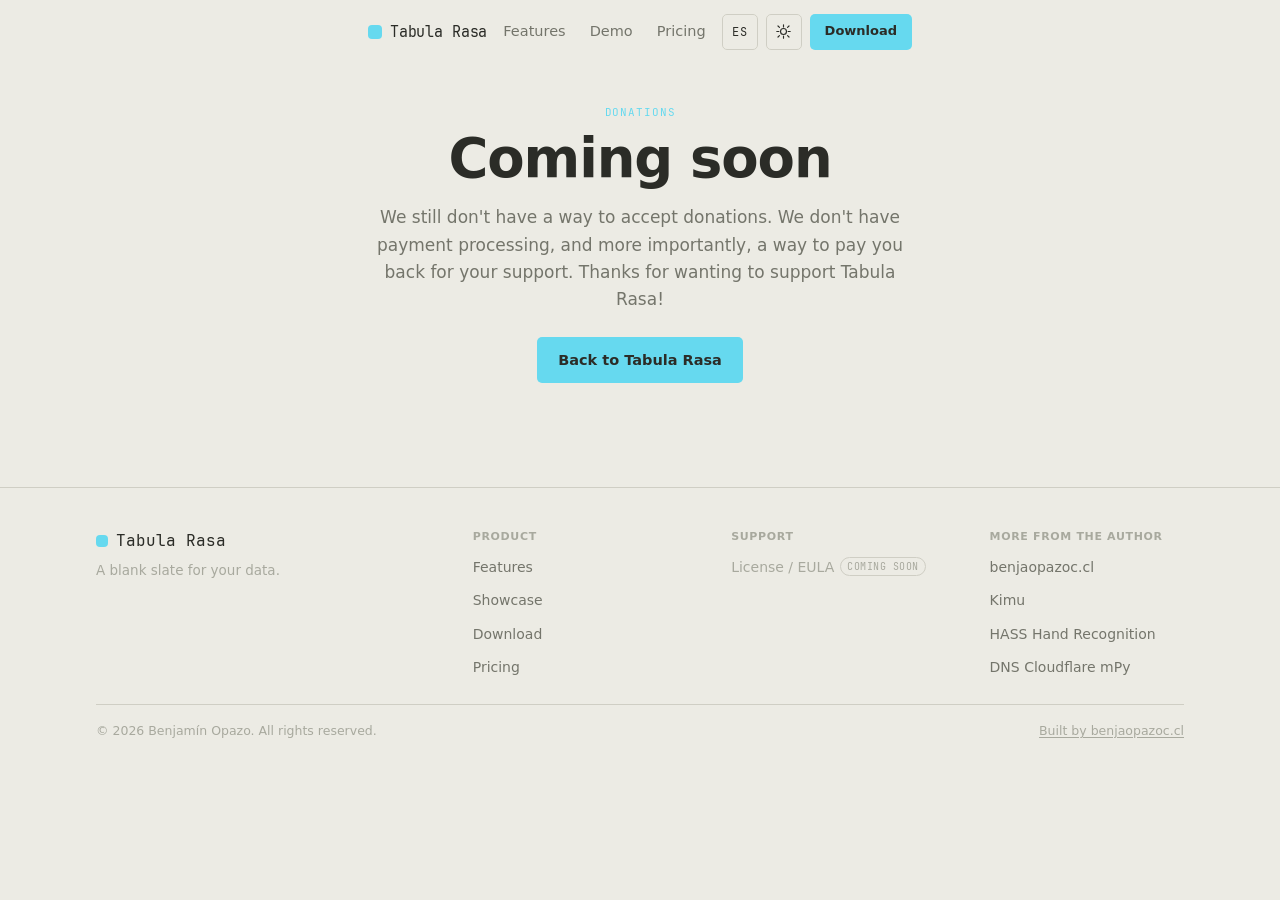
==== commit 404c57e0: "SEO, styling" ====
--- a/site/donations.html
+++ b/site/donations.html
@@ -23,7 +23,14 @@
             content="Donations aren't enabled yet. Check back soon."
         />
         <meta property="og:url" content="https://tabularasa.cl/donations.html" />
-        <meta name="twitter:card" content="summary" />
+        <meta
+            property="og:image"
+            content="https://tabularasa.cl/assets/img/og-image.png"
+        />
+        <meta property="og:image:width" content="1200" />
+        <meta property="og:image:height" content="630" />
+        <meta name="twitter:card" content="summary_large_image" />
+        <link rel="canonical" href="https://tabularasa.cl/donations.html" />
 
         <!-- Prevent dark/light flash before CSS+JS load - mirrors benjaopazoc.cl's
        convention. Keep in sync with assets/js/theme.js (docs/decisions/theming.md). -->
--- a/site/assets/css/tokens.css
+++ b/site/assets/css/tokens.css
@@ -44,6 +44,11 @@
     --match-bg: #e6db7466; /* search @ 40%, alpha 0x66 */
     --current-match-bg: #e6db74b8; /* search @ 72%, alpha 0xb8 */
 
+    /* Text/glyphs on an accent fill - not always --panel-2, see
+       Palette::on_accent_text in tabula-rasa/src/theme.rs and
+       docs/decisions/theming.md. */
+    --on-accent-text: #2a2b26; /* = panel-2 (dark) */
+
     /* ---- Shadows (Dark theme shadow alpha ~115/255, see theme::apply) ----- */
     --shadow-color: rgba(0, 0, 0, 0.45);
 }
@@ -82,6 +87,8 @@
     --match-bg: #b5890066;
     --current-match-bg: #b58900b8;
 
+    --on-accent-text: #2b2c27; /* = text (light) - panel-2 fails 4.5:1 here */
+
     --shadow-color: rgba(0, 0, 0, 0.18);
 }
 
@@ -115,6 +122,7 @@
         --line-selection: #66d9ef21;
         --match-bg: #b5890066;
         --current-match-bg: #b58900b8;
+        --on-accent-text: #2b2c27;
         --shadow-color: rgba(0, 0, 0, 0.18);
     }
 }
--- a/site/assets/css/styles.css
+++ b/site/assets/css/styles.css
@@ -151,7 +151,7 @@
     left: var(--space-2);
     top: -48px;
     background: var(--accent);
-    color: var(--panel-2);
+    color: var(--on-accent-text);
     padding: var(--space-2) var(--space-3);
     border-radius: var(--radius-sm);
     font-weight: 600;
@@ -481,9 +481,10 @@
 }
 
 .btn-primary {
-    /* Mirrors theme::primary_button: accent fill + panel2 text, strong. */
+    /* Mirrors theme::primary_button / Palette::on_accent_text - see
+       docs/decisions/theming.md. */
     background: var(--accent);
-    color: var(--panel-2);
+    color: var(--on-accent-text);
 }
 
 .btn-primary:hover {
@@ -1533,6 +1534,14 @@
     color: var(--dim);
     text-decoration: underline;
     text-underline-offset: 2px;
+}
+
+/* Manifest-fetch-failed state on the downloads.tabularasa.cl/latest/<platform>
+   landing page (worker/index.js) - not used anywhere in this repo's own HTML. */
+.tr-error {
+    color: var(--red);
+    max-width: 40ch;
+    margin-inline: auto;
 }
 
 /* ---- 15. Footer --------------------------------------------------------------- */
